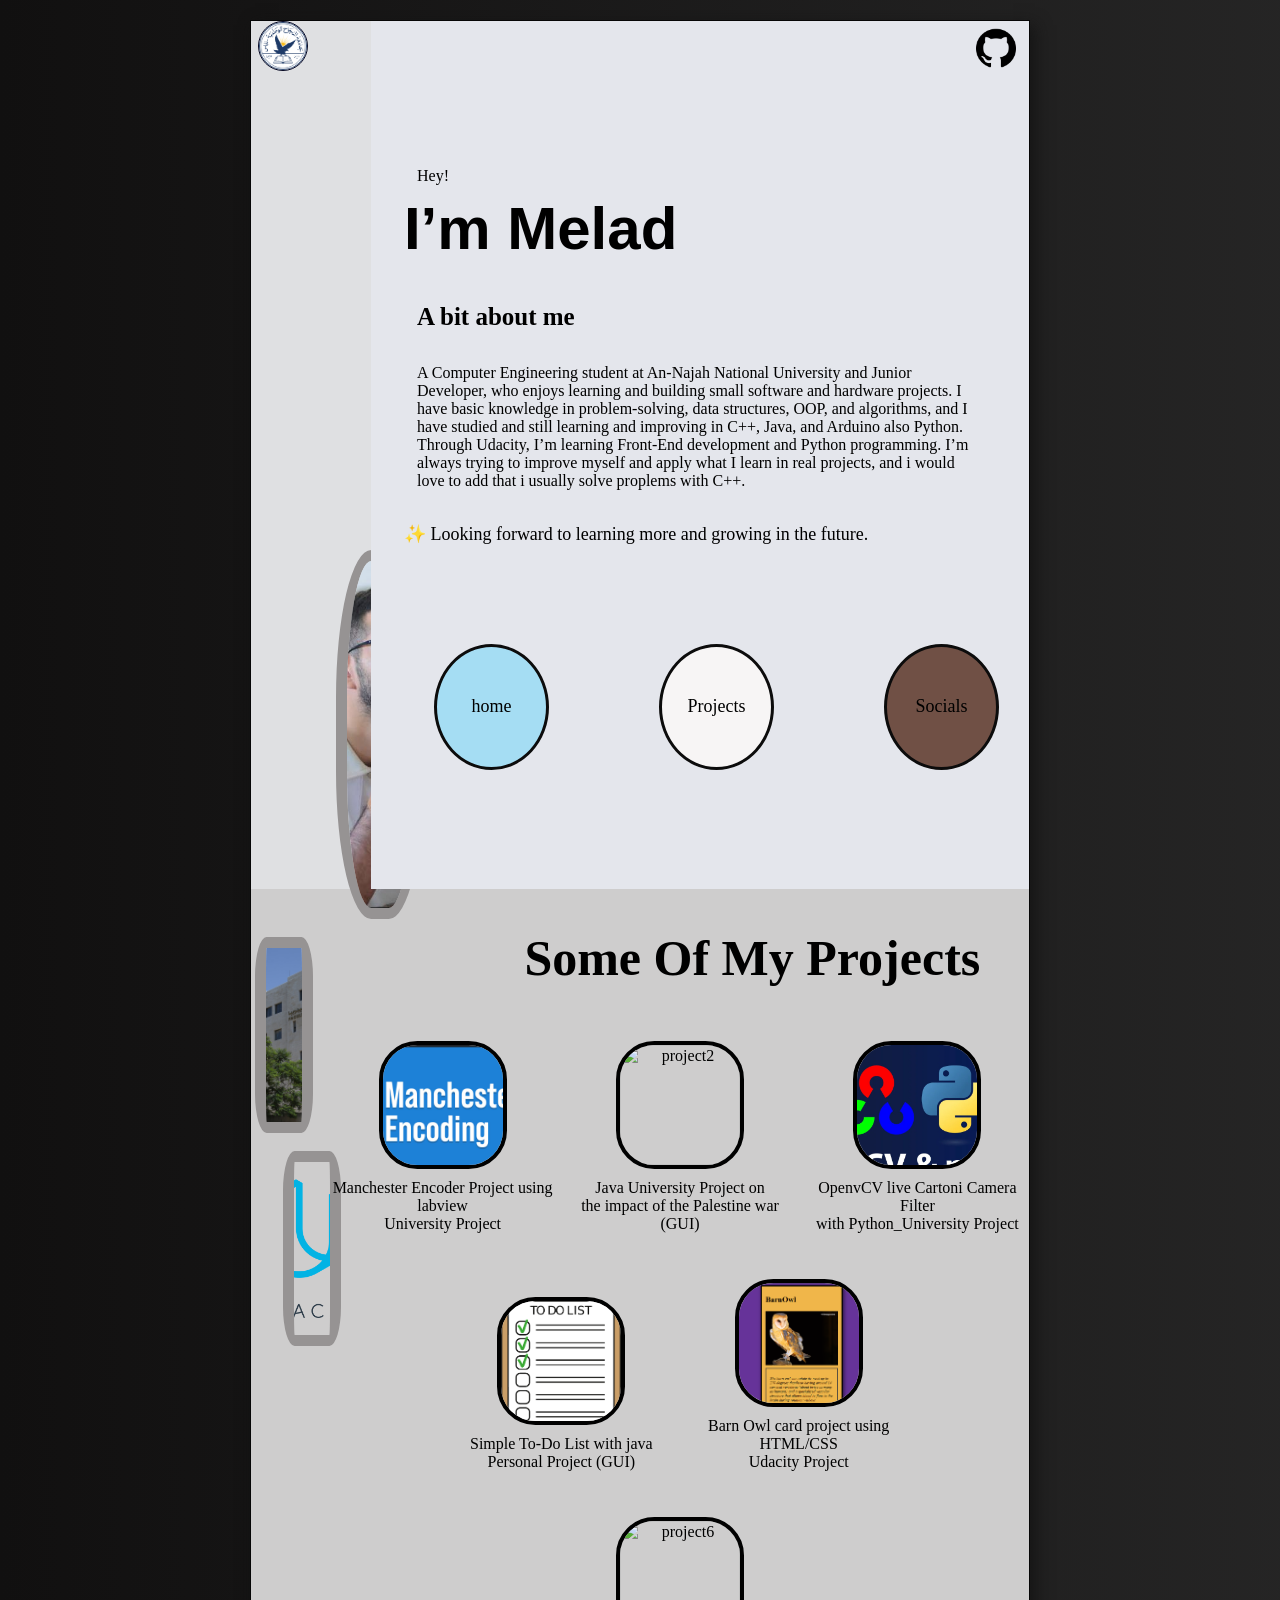
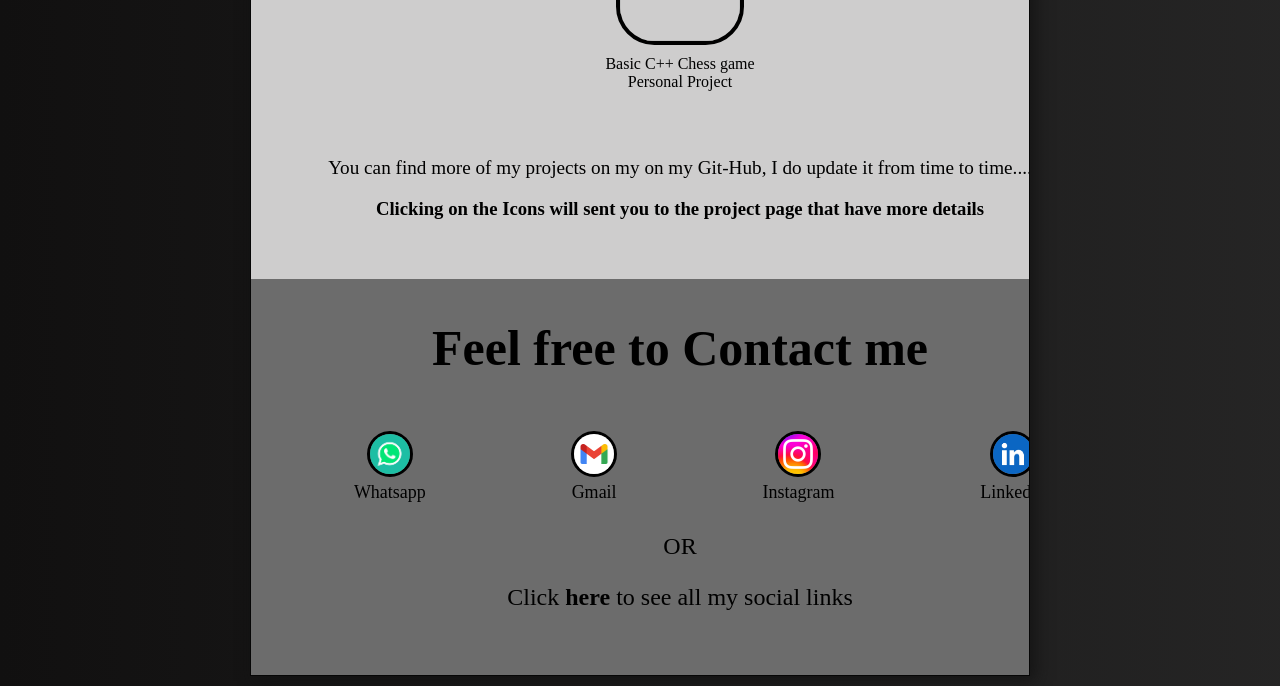
==== index.html @ 7313da53 "Add files via upload" ====
<html lang="en">
<head>
    <meta charset="UTF-8">
    <meta name="viewport" content="width=device-width, initial-scale=1.0">
    <title>Melad Portfolio</title>
    <link rel="stylesheet" href="profile.css">
</head>
<body>
    <script>
  document.addEventListener("DOMContentLoaded", function () {
    window.scrollTo(0, 150);
  });
</script>
    
    <div class="home-div" id="home">
  
    
        <div class="img-div">
                                   <a href="https://www.najah.edu/ar/"><img class="img-styling-nnu" src="nnu (2).jpg" alt="NNU_nnu"></a>

            <img  class="img-styling" src="download (1).png" alt="dddd">

                <a href="https://eng.najah.edu/ar/"><img class="img-styling-eng" src="NNU.jpg" alt="ENG_nnu"></a>
        
                <a href="https://www.udacity.com/"><img class="img-styling-udacity" src="U.jpg" alt="udacity"></a>
       
 
        </div>
        
            <div class="home-txt-div">
             
               <a href="https://github.com/MeeladSam?tab=repositories"><img class="git-hub-img" src="git hub.png" alt="GitHubImg"></a> 
                <p class="home-txt-div-p">
                   Hey!
                </p>
                
                <h1 id="home-txt-div-h1">I’m Melad</h1>
                    <h4 id="home-txt-div-h4">A bit about me </h4>

                    <p class="home-txt-div-p2">A Computer Engineering student at An-Najah National University  and Junior Developer, who enjoys learning and building small software and hardware 
                        projects. I have basic knowledge in problem-solving, data structures, OOP, and algorithms, and I have studied and still learning and improving in
                        C++, Java, and Arduino also Python. Through Udacity, I’m learning Front-End development and Python programming. I’m always 
                        trying to improve myself and apply what I learn in real projects, and i would love to add that i usually solve proplems with C++.
                    </p>

                    <p class="home-txt-div-p3">✨ Looking forward to learning more and growing in the future.</p>
        
                   <div class="div-cirles">
                    
                   <div class="circle" id="first-circle-color"><a href="#home">home</a></div>
                  <div class="circle" id="sec-circle-color"><a href="#projects">Projects</a></div>
                  <div class="circle" id="third-circle-color"><a href="#social">Socials</a></div>
            </div>
  


    </div>
        

    </div>

  <div class="projects-div" id="projects">

<h1 id="projects-div-h1">Some Of My Projects</h1>

<div class="projects-grid">

<div class="project-item">
<a href="https://drive.google.com/drive/folders/1BkMrpmNhnDeuJcPHd5TV4GqfEGAtoAar">
<img class="project-img" src="Manchester encoder.png" alt="project1">
</a>
<p class="project-desc">Manchester Encoder Project using labview <br>University Project<br></p>
</div>

<div class="project-item">
<a href="https://github.com/MeeladSam/Java_University_Project_Palestine_War_Impact_Tracker">
<img class="project-img" src="java.png" alt="project2">
</a>
<p class="project-desc">Java University Project on<br> the impact of the Palestine war (GUI)</p>
</div>

<div class="project-item">
<a href="https://github.com/MeeladSam/Cartoni_Camera_Filter_Python_University_project">
<img class="project-img" src="Screenshot_5.png" alt="project3">
</a>
<p class="project-desc">OpenvCV live Cartoni Camera Filter<br> with Python_University Project</p>
</div>

<div class="project-item">
<a href="https://github.com/MeeladSam/To-Do-List">
<img class="project-img" src="To_do3.png" alt="project4">
</a>
<p class="project-desc">Simple To-Do List with java <br> Personal Project (GUI)</p>
</div>

 
<div class="project-item">
<a href="https://github.com/MeeladSam/Udacity_Animal_Trading_Cards_HYML-CSS">
<img class="project-img" src="Animal_Trading_Cards.png" alt="project5">
</a>
<p class="project-desc">Barn Owl card project using HTML/CSS<br>Udacity Project</p>
</div>

<br>
<div class="project-item">
<a href="https://github.com/MeeladSam/Simple-Chess-game_personal-project">
<img class="project-img" src="Chess.png" alt="project6">
</a>
<p class="project-desc">Basic C++ Chess game <br> Personal Project</p>
</div>
<br>

<p id="more-projects">You can find more of my projects on my on my Git-Hub, I do update it from time to time....</p>
<h3>Clicking on the Icons will sent you to the project page that have more details</h3>
 

</div>

</div>


<div class="social-div" id="social">

<h1 class="social-title">Feel free to Contact me</h1>

 
<ol class="social-ol">
<li><a href="https://wa.me/970593089647"><img class="social-icon" src="W.jfif">Whatsapp</a></li>
<li><a href="https://mail.google.com/mail/?view=cm&fs=1&to=meladsamds@gmail.com" target="_blank"><img class="social-icon" src="Gmail.jpg">Gmail</a></li>
<li><a href="https://www.instagram.com/melad_sam15/"><img class="social-icon" src="insta.png">Instagram</a></li>
<li><a href="https://www.linkedin.com/in/melad-sam-alfoqaha-164592372/"><img class="social-icon" src="linke.jpg">LinkedIn</a></li>
</ol>

<p class="contact-me">OR</p>
<p class="contact-me">  Click <strong><a href="https://meeladsam.github.io/social-links/">here</a> </strong> to see all my social links</p>

</div>

</body>
</html>
<!-- .links a:hover {
    background: #44446a;
    transform: translateY(-2px);
} -->
---- profile.css ----
@font-face {
  font-family: 'Jellee';
  src: url('Jellee Bold 700.otf') format('truetype');
}

html {
  scroll-behavior: smooth;
  min-height: 100%;
  overflow-y: scroll;
}

body {
  margin: 20px 250px 10px;
  box-shadow: 5px 5px 15px rgba(17, 17, 17, 0.8);
  background: linear-gradient(270deg, #ffffff, #c8c8c800, #7b7b7b, #565656, #313131, #111010);
  background-size: 800% 800%;
  animation: gradientMove 50s ease infinite;
  overflow-x: hidden;
  border: 1px solid #060606;
}

.home-div {
  display: flex;
  width: 100%;
  height: 100%;
}

.img-div {
  width: 100%;
  height: 100%;
  background-color: hsl(210, 6%, 88%);
  display: block;
}

.img-styling-nnu {
  width: 3em;
  height: 3em;
  margin-bottom: 455px;
  margin-left: 7px;
  object-fit: cover;
  border-radius: 50%;
  border: 1px solid #030520;
}

.git-hub-img {
  width: 2.5em;
  height: 2.5em;
  margin-left: 92%;
  margin-top: 7px;
}

.img-styling {
  width: 55%;
  height: 40%;
  margin-left: 85px;
  margin-top: 20%;
  border: 11px solid #969393;
  object-fit: cover;
  border-radius: 40%;
}

.img-styling-eng {
  width: 30%;
  height: 20%;
  margin-left: 3%;
  margin-top: 15%;
  object-fit: cover;
  border-radius: 20%;
  border: 11px solid #969393;
}

.img-styling-udacity {
  width: 30%;
  height: 20%;
  margin-left: 27%;
  margin-top: 15%;
  object-fit: cover;
  border-radius: 20%;
  border: 11px solid #969393;
}

.home-txt-div {
  background-color: hsl(225, 17%, 91%);
  width: 110%;
}

.home-txt-div-p {
  margin-top: 15%;
  margin-left: 7%;
  font-family: 'Trebuchet MS';
  font-size: medium;
}

#home-txt-div-h1 {
  margin-left: 5%;
  font-family: 'Jellee', sans-serif;
  font-size: 60px;
  margin-top: -7px;
}

#home-txt-div-h4 {
  margin-left: 7%;
  font-family: 'Trebuchet MS';
  font-size: 25px;
}

.home-txt-div-p2 {
  margin-left: 7%;
  margin-right: 7%;
  font-family: 'Bahnschrift SemiBold';
  font-size: 16px;
}

.home-txt-div-p3 {
  margin-left: 5%;
  margin-top: 5%;
  font-size: large;
  font-family: 'Trebuchet MS';
}

.div-cirles {
  margin-top: 15%;
  margin-left: 5%;
  gap: 50px;
  display: flex;
}

.circle {
  width: 120px;
  height: 120px;
  border-radius: 50%;
  border: 3px solid #0c0c0c;
  display: flex;
  align-items: center;
  justify-content: center;
  margin-left: 30px;
  margin-right: 30px;
  font-family: 'Trebuchet MS';
  font-size: large;
}

#first-circle-color {
  background-color: rgb(165, 221, 243);
}

#sec-circle-color {
  background-color: rgb(247, 245, 245);
}

#third-circle-color {
  background-color: rgb(112, 80, 69);
}

.circle:hover {
  background: #44446a;
  transform: scale(1.1);
}

a {
  text-decoration: none;
  color: inherit;
}

@keyframes gradientMove {
  0% {
    background-position: 0% 50%;
  }
  50% {
    background-position: 100% 50%;
  }
  100% {
    background-position: 0% 50%;
  }
}

/* -------------------- PROJECTS -------------------- */

.projects-div {
  width: 100%;
  padding: 40px;
  background-color: #cecdcd;
}

#projects-div-h1 {
  margin-bottom: 7%;
  margin-top: 0;
  margin-left: 30%;
  font-size: 50px;
  font-family: 'Trebuchet MS';
}

.projects-grid {
  text-align: center;
  margin-top: 40px;
}

.project-item {
  display: inline-block;
  width: 30%;
  text-align: center;
  margin-bottom: 30px;
  font-size: medium;
  font-family: 'Trebuchet MS';
}

.project-img {
  width: 120px;
  height: 120px;
  border-radius: 30%;
  object-fit: cover;
  border: 4px solid black;
  transition: 0.3s;
}

.project-img:hover {
  transform: scale(1.08);
}

.project-desc {
  margin-top: 10px;
  font-family: 'Trebuchet MS';
}

#more-projects {
  font-size: 120%;
  font-family: 'Trebuchet MS';
}

/* -------------------- SOCIAL -------------------- */

.social-div {
  width: 100%;
  padding: 40px;
  background-color: rgb(108, 108, 108);
  text-align: center;
}

.social-title {
  margin-bottom: 7%;
  margin-top: 0;
  font-size: 50px;
  font-family: 'Trebuchet MS';
}

.social-icon {
  width: 40px;
  height: 40px;
  border-radius: 50%;
  object-fit: cover;
  border: 3px solid black;
  transition: 0.3s;
}

.social-ol {
  list-style-type: none;
  display: flex;
  justify-content: center;
  gap: 100px;
  font-family: 'Trebuchet MS';
  font-size: large;
  margin-bottom: 30px;
}

.social-icon:hover {
  transform: scale(1.1);
}

.contact-me {
  font-size: 150%;
  font-family: 'Trebuchet MS';
}
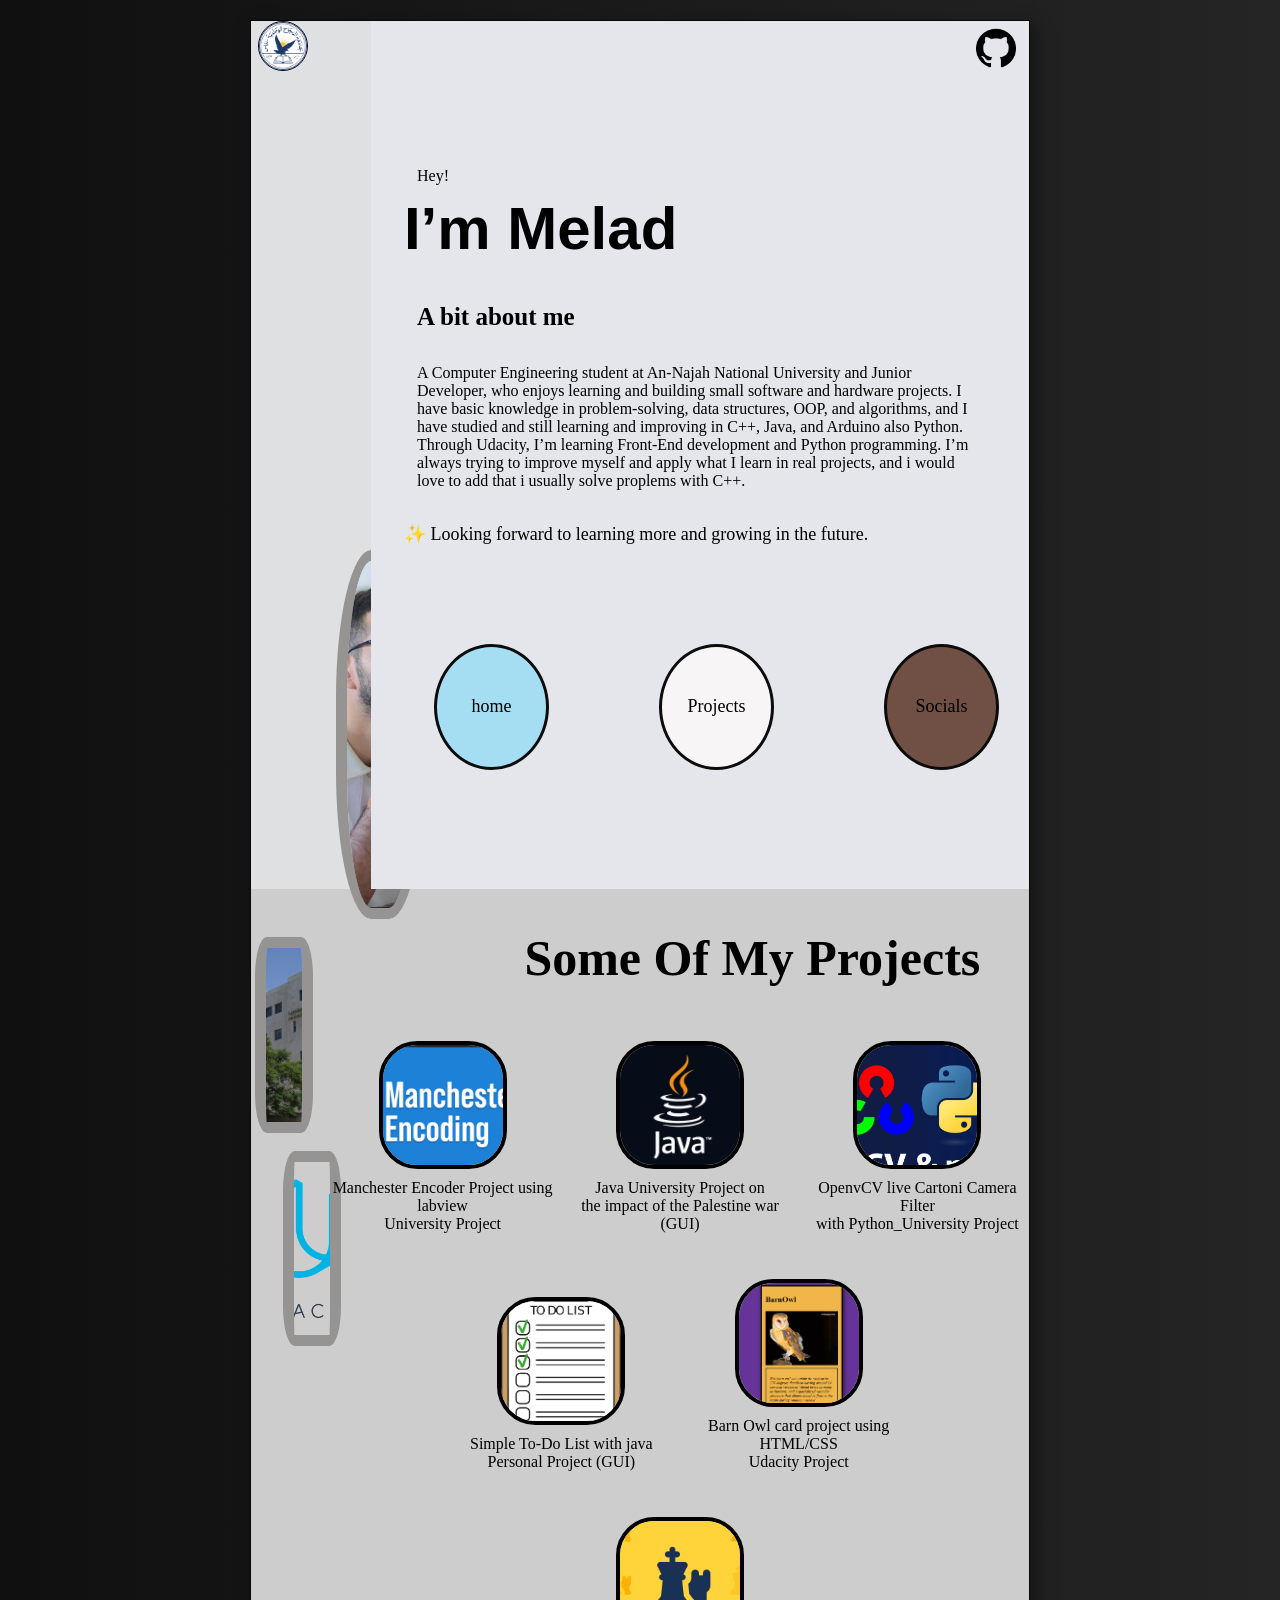
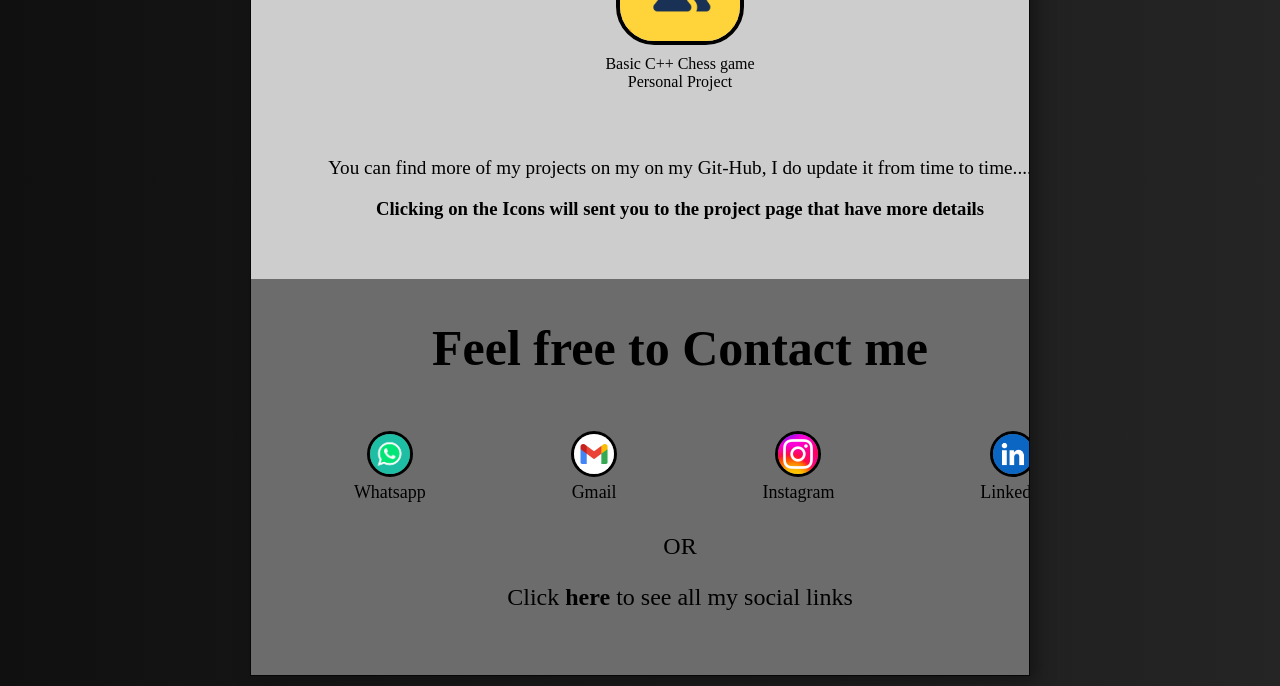
==== commit bde322fb: "Update index.html" ====
--- a/index.html
+++ b/index.html
@@ -74,7 +74,7 @@
 
 <div class="project-item">
 <a href="https://github.com/MeeladSam/Java_University_Project_Palestine_War_Impact_Tracker">
-<img class="project-img" src="java.png" alt="project2">
+<img class="project-img" src="Java.png" alt="project2">
 </a>
 <p class="project-desc">Java University Project on<br> the impact of the Palestine war (GUI)</p>
 </div>
@@ -104,7 +104,7 @@
 <br>
 <div class="project-item">
 <a href="https://github.com/MeeladSam/Simple-Chess-game_personal-project">
-<img class="project-img" src="Chess.png" alt="project6">
+<img class="project-img" src="chess.png" alt="project6">
 </a>
 <p class="project-desc">Basic C++ Chess game <br> Personal Project</p>
 </div>
@@ -141,4 +141,5 @@
 <!-- .links a:hover {
     background: #44446a;
     transform: translateY(-2px);
-} -->+
+} -->
